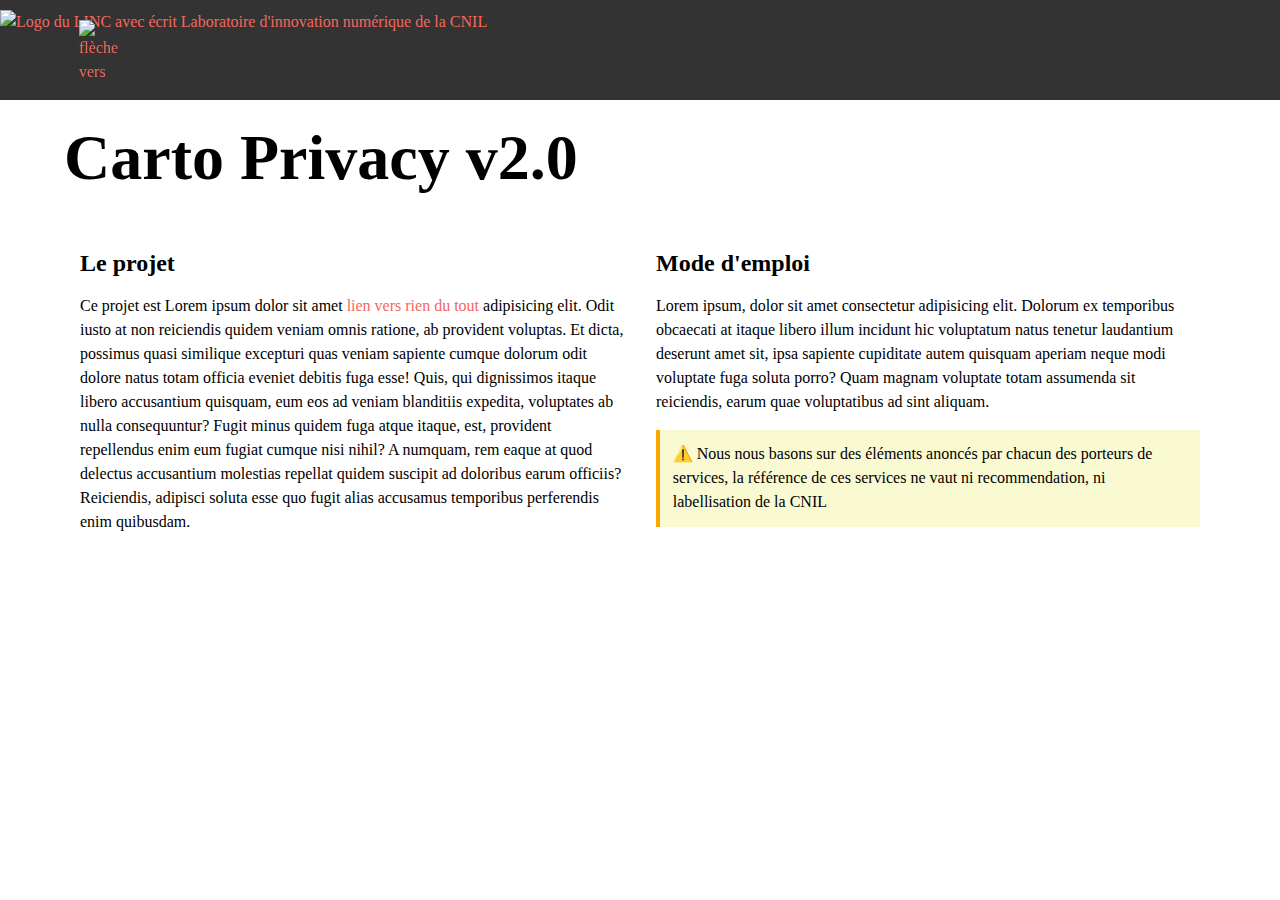
==== index.html @ 5b9583d8 "Nouvelle interface de l'index, modif du readme et parsing du csv opérationnel" ====
<!DOCTYPE html>
<html lang="en">
<head>
    <meta charset="UTF-8">
    <meta http-equiv="X-UA-Compatible" content="IE=edge">
    <meta name="viewport" content="width=device-width, initial-scale=1.0">
    <title>Document</title>
    <link rel="stylesheet" href="main.css">
    <!-- <link rel="stylesheet" href="reset.css"> -->
</head>
<body>
    <header>
        <nav>
            <a href="https://linc.cnil.fr">
                <img class="header_back_button" src="https://linc.cnil.fr/obs-cookies/static/back.svg" alt="flèche vers la gauche dans un cercle blanc">
                <img class="header_link" src="https://linc.cnil.fr/sites/default/files/styles/default/public/thumbnails/image/linc_lab_blanc-site-web-2.png?itok=fgENwmXw" alt="Logo du LINC avec écrit Laboratoire d'innovation numérique de la CNIL">
            </a>
        </nav>
    </header>
    <main>
        <h1>Carto Privacy v2.0</h1>
        <div class="wrap_container">
            <div class="two_columns">
                <h2>Le projet</h2>
                <p>Ce projet est Lorem ipsum dolor sit amet <a href="#">lien vers rien du tout</a> adipisicing elit. Odit iusto at non reiciendis quidem veniam omnis ratione, ab provident voluptas. Et dicta, possimus quasi similique excepturi quas veniam sapiente cumque dolorum odit dolore natus totam officia eveniet debitis fuga esse! Quis, qui dignissimos itaque libero accusantium quisquam, eum eos ad veniam blanditiis expedita, voluptates ab nulla consequuntur? Fugit minus quidem fuga atque itaque, est, provident repellendus enim eum fugiat cumque nisi nihil? A numquam, rem eaque at quod delectus accusantium molestias repellat quidem suscipit ad doloribus earum officiis? Reiciendis, adipisci soluta esse quo fugit alias accusamus temporibus perferendis enim quibusdam.</p>
            </div>
            <div class="two_columns">
                <h2>Mode d'emploi</h2>
                <p>Lorem ipsum, dolor sit amet consectetur adipisicing elit. Dolorum ex temporibus obcaecati at itaque libero illum incidunt hic voluptatum natus tenetur laudantium deserunt amet sit, ipsa sapiente cupiditate autem quisquam aperiam neque modi voluptate fuga soluta porro? Quam magnam voluptate totam assumenda sit reiciendis, earum quae voluptatibus ad sint aliquam.</p>
                <aside>
                    ⚠️ Nous nous basons sur des éléments anoncés par chacun des porteurs de services, la référence de ces services ne vaut ni recommendation, ni labellisation de la CNIL
                </aside>
            </div>
        </div>

        <script src="echarts.js"></script>
        <script src="https://d3js.org/d3.v7.min.js"></script>
        <script src="https://unpkg.com/papaparse@5.3.2/papaparse.min.js"></script>
        <script type="text/javascript" src="tests/test-d3stratify.js"></script>
    </main>
</body>
</html>
---- main.css ----
/* Small CSS Reset
  * ========================================================================== */

  *, *::before, *::after {
    box-sizing: border-box;
}

* {
    margin: 0;
}

html, body {
    height: 100%;
}

body {
    line-height: 1.5;
    -webkit-font-smoothing: antialiased;
}

img, picture, video, canvas, svg {
    display: block;
    max-width: 100%;
}

input, button, textarea, select {
    font: inherit;
}

p, h1, h2, h3, h4, h5, h6 {
    overflow-wrap: break-word;
}

/* Containers
  * ========================================================================== */
  
header {
    background-color: #333333;
    width: 100%;
    height: 100px;
    padding: 10px 0;
    position: sticky;
    top: 0px;
}

  main{
    width: 90%;
    margin: auto;
}

.wrap_container {
    display: flex;
    flex-wrap: wrap;
}

@media only screen and (min-width: 700px) {
    .two_columns {
        min-width: 300px;
        width: 50%;
        padding: 1em;
    }
}

/* Content
  * ========================================================================== */

.header_back_button {
    object-fit: contain;
    width: 40px;
    height: 60px;
    position: fixed;
    left: max(calc(5vw + 15px),calc(50vw - 585px));
    top: 20px;
}

.header_link {
    max-height: 80px;
    object-fit: contain;
    width: 100%;
}

p {
    margin-bottom: 16px;
}

h1, h2 {
    margin: 20px 0 16px;
    line-height: 1.2;
}

h1 {
    font-size: 4rem;
}

h3, h4, h5, h6 {
    margin: 16px 0 4px;
    line-height: 1.2;
}

a {
    text-decoration: none;
    color: rgb(244, 103, 92);
    cursor: pointer;
    -webkit-transition: background-color 0.2s ease-in-out;
    -moz-transition: background-color 0.2s ease-in-out;
    -o-transition: background-color 0.2s ease-in-out;
    transition: background-color 0.2s ease-in-out;
    font-weight: 400;
}

a:hover, a:active {
    background-color: rgb(244, 103, 92);
    color: #F9F9F9;
    font-weight: 400;
}

aside {
    background-color: lightgoldenrodyellow;
    border-left: 4px solid orange;
    padding: 0.8rem 0.8rem;
}
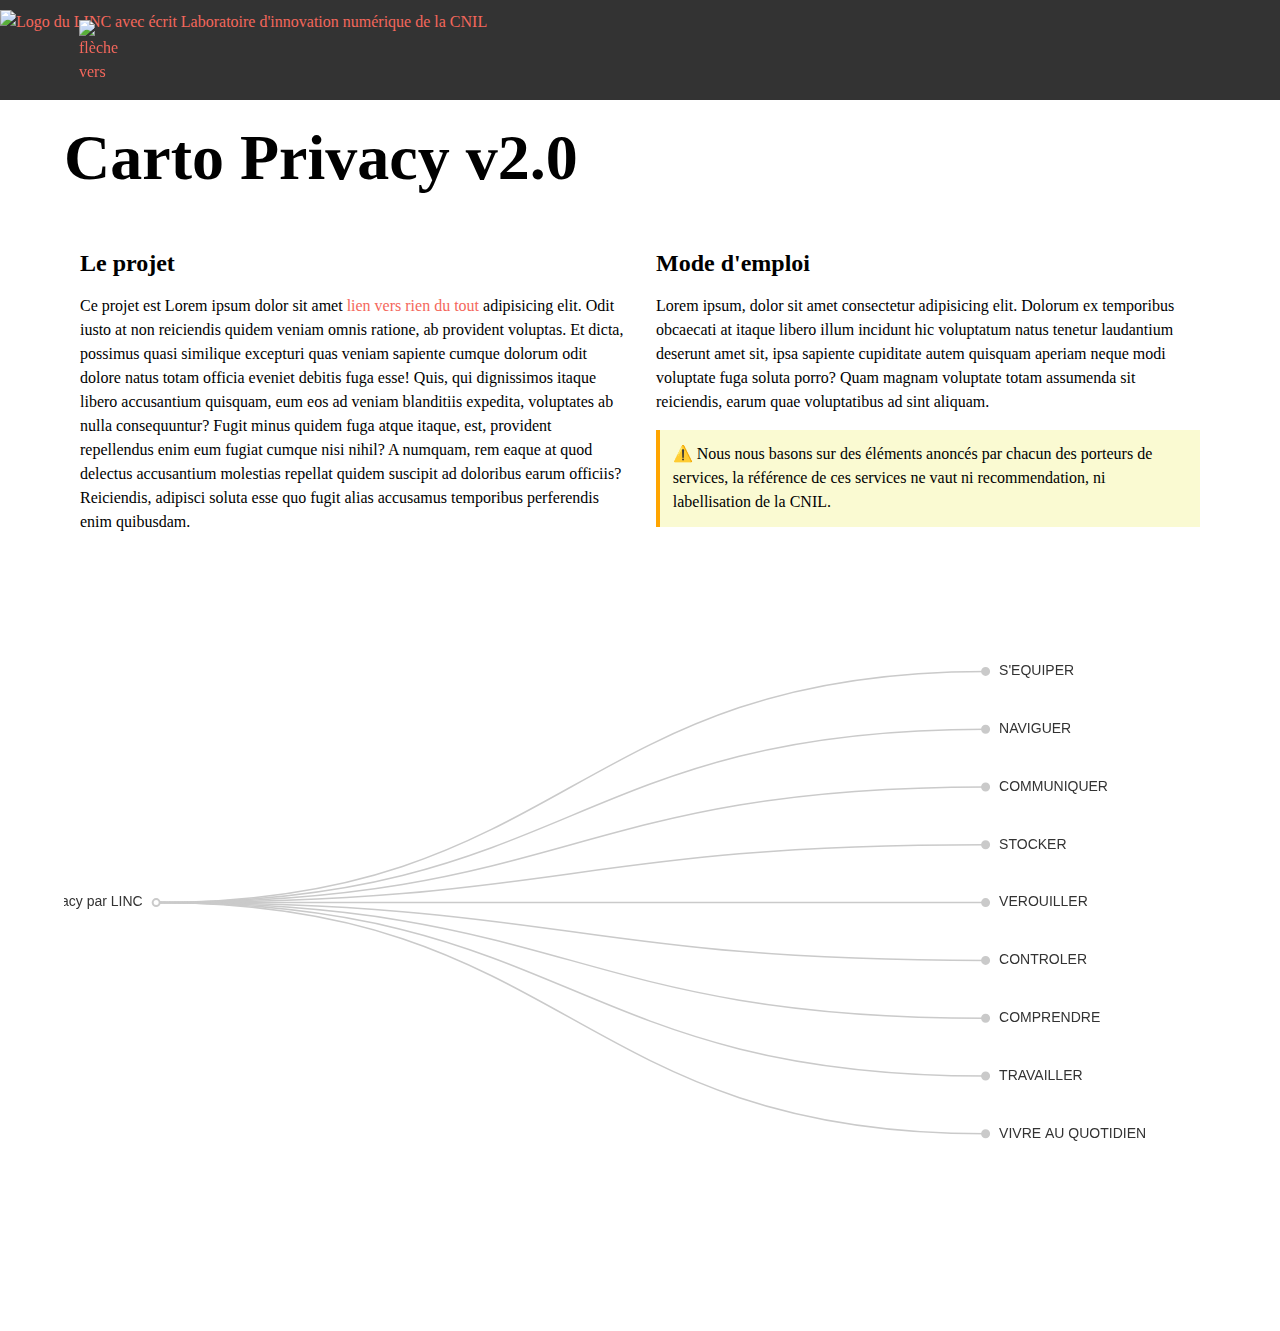
==== commit 90c56305: "Modif : modifs mineures" ====
--- a/index.html
+++ b/index.html
@@ -28,15 +28,17 @@
                 <h2>Mode d'emploi</h2>
                 <p>Lorem ipsum, dolor sit amet consectetur adipisicing elit. Dolorum ex temporibus obcaecati at itaque libero illum incidunt hic voluptatum natus tenetur laudantium deserunt amet sit, ipsa sapiente cupiditate autem quisquam aperiam neque modi voluptate fuga soluta porro? Quam magnam voluptate totam assumenda sit reiciendis, earum quae voluptatibus ad sint aliquam.</p>
                 <aside>
-                    ⚠️ Nous nous basons sur des éléments anoncés par chacun des porteurs de services, la référence de ces services ne vaut ni recommendation, ni labellisation de la CNIL
+                    ⚠️ Nous nous basons sur des éléments anoncés par chacun des porteurs de services, la référence de ces services ne vaut ni recommendation, ni labellisation de la CNIL.
                 </aside>
             </div>
         </div>
+        <div id="tree-container" style="height: 85vh"></div>
+        <!-- <div id="tree-container" style="border: 1.5px solid; border-color: red; border-radius: 10px; height: 85vh"></div> -->
+
 
         <script src="echarts.js"></script>
         <script src="https://d3js.org/d3.v7.min.js"></script>
-        <script src="https://unpkg.com/papaparse@5.3.2/papaparse.min.js"></script>
-        <script type="text/javascript" src="tests/test-d3stratify.js"></script>
+        <script type="text/javascript" src="tree.js"></script>
     </main>
 </body>
 </html>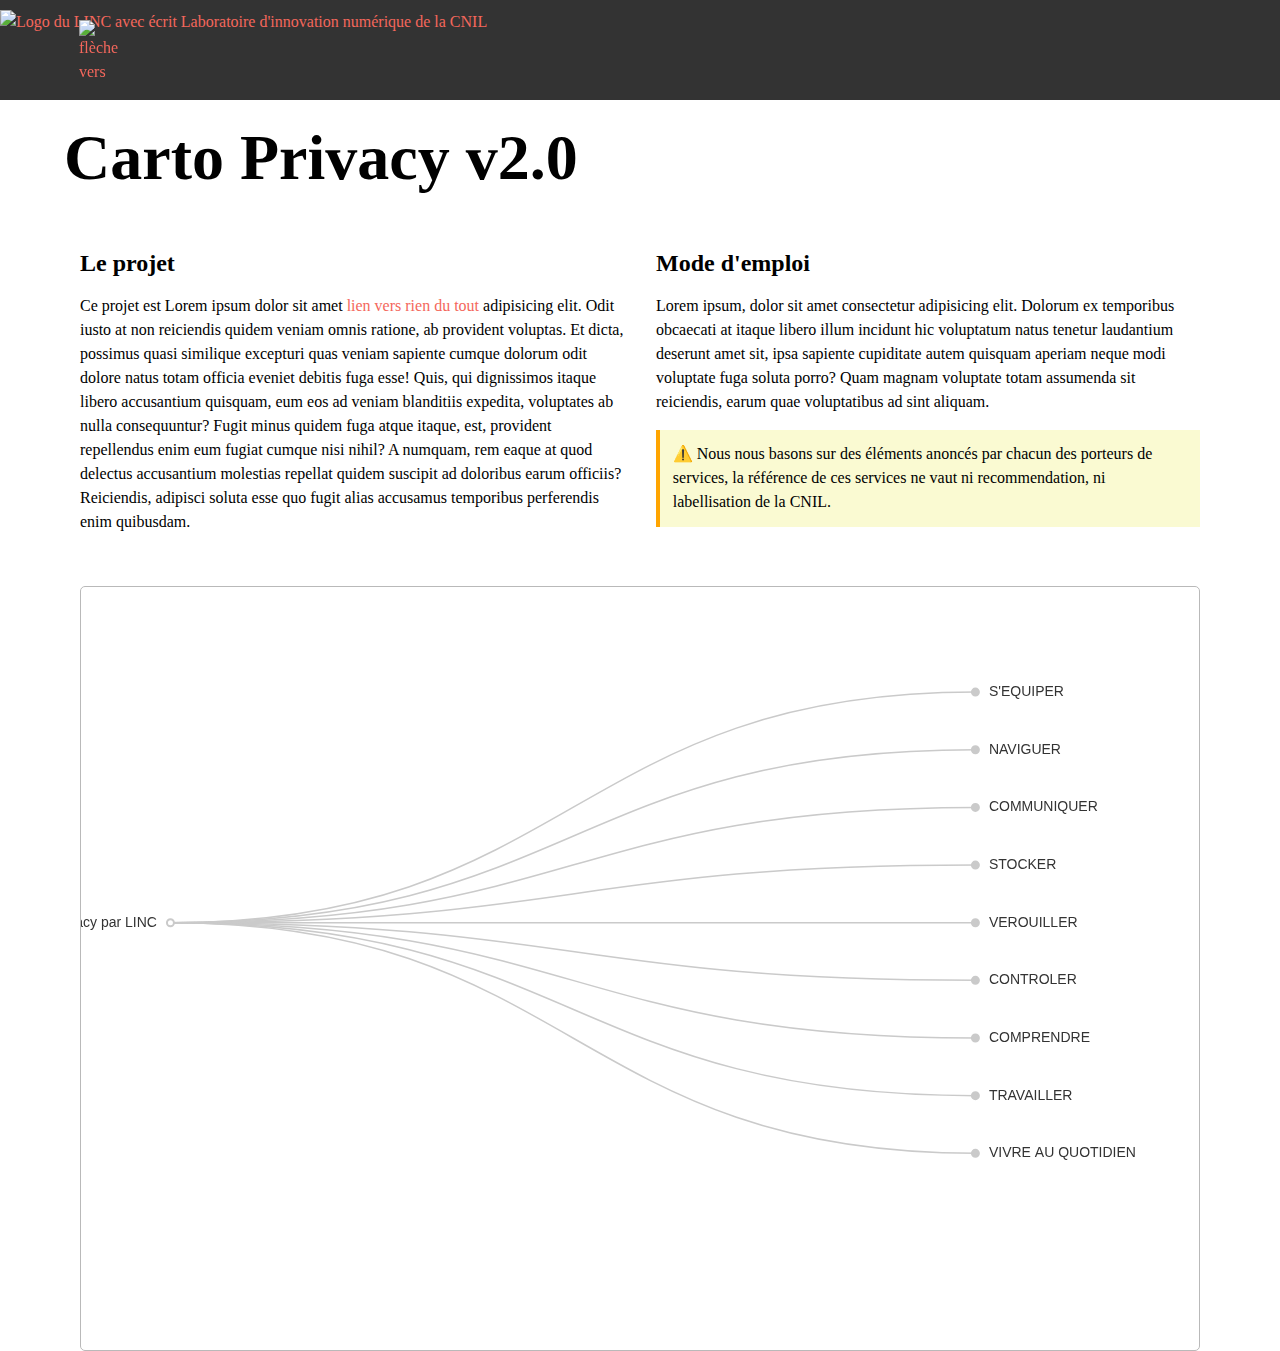
==== commit f711b0dd: "Modif : modifs mineures" ====
--- a/index.html
+++ b/index.html
@@ -32,7 +32,7 @@
                 </aside>
             </div>
         </div>
-        <div id="tree-container" style="height: 85vh"></div>
+        <div id="tree_container"></div>
         <!-- <div id="tree-container" style="border: 1.5px solid; border-color: red; border-radius: 10px; height: 85vh"></div> -->
 
 
--- a/main.css
+++ b/main.css
@@ -51,6 +51,13 @@
 .wrap_container {
     display: flex;
     flex-wrap: wrap;
+    margin-bottom: 20px;
+}
+
+#tree_container {
+    height: 85vh;
+    border: solid #b9b9b9 1px;
+    border-radius: 5px;
 }
 
 @media only screen and (min-width: 700px) {
@@ -58,6 +65,10 @@
         min-width: 300px;
         width: 50%;
         padding: 1em;
+    }
+
+    #tree_container {
+        margin: 1em;
     }
 }
 
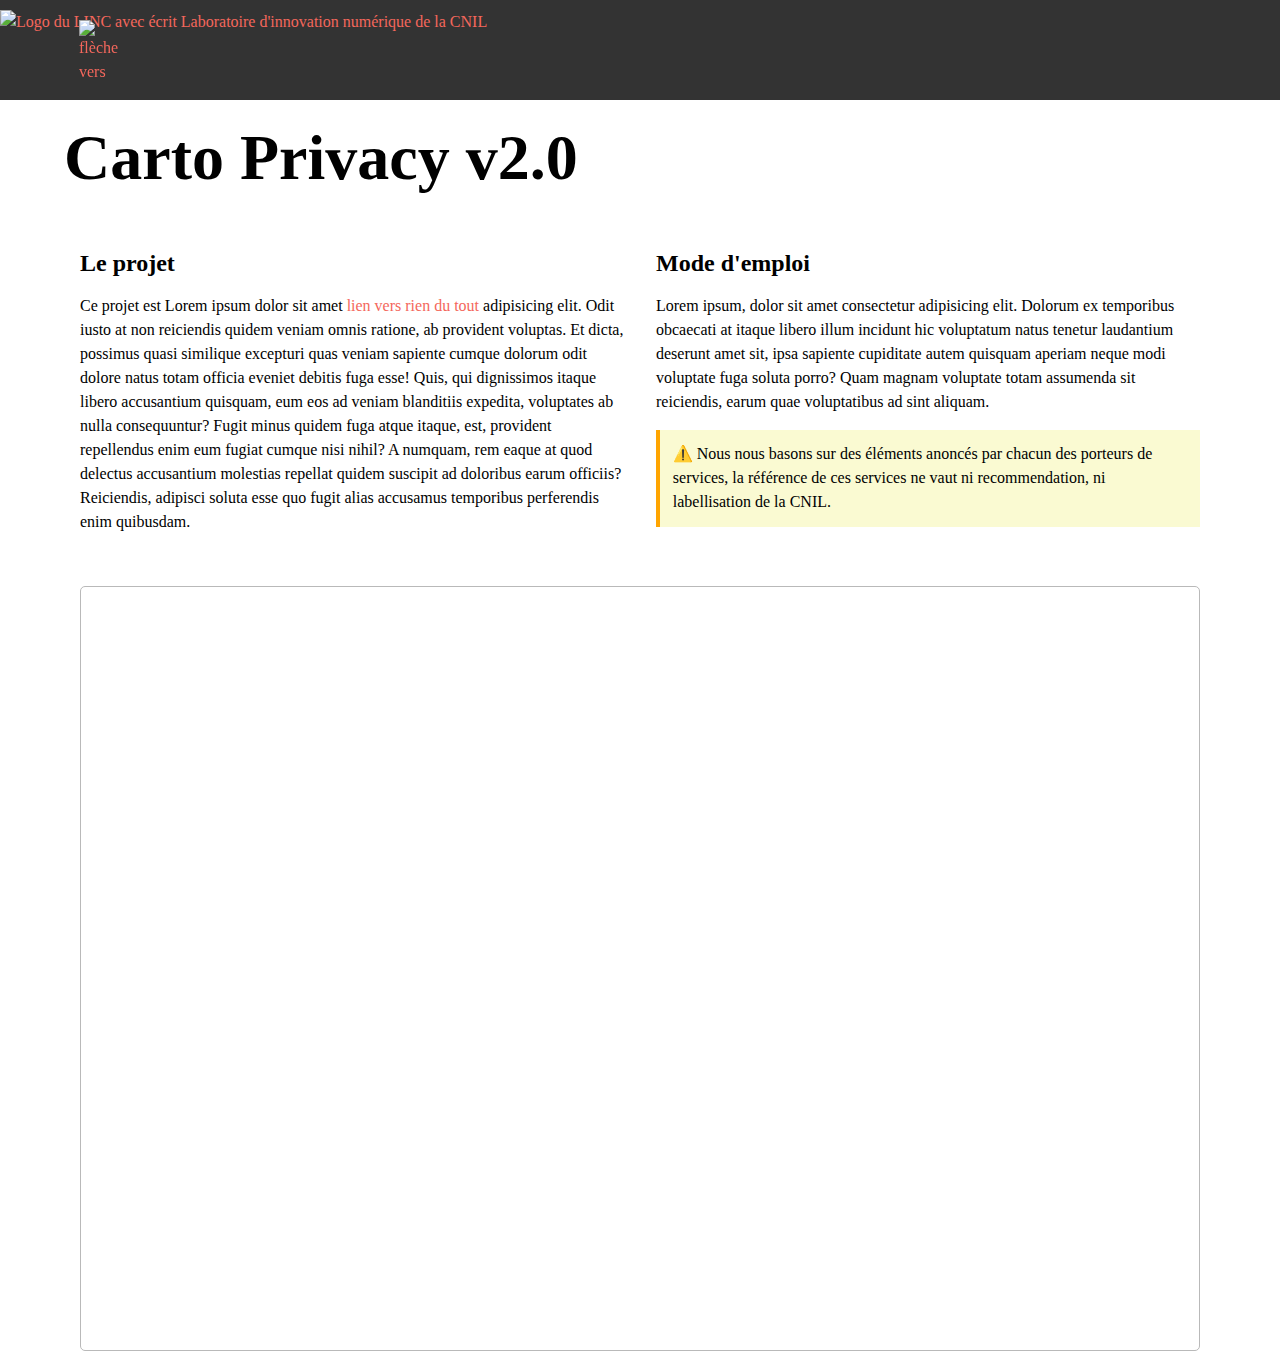
==== commit 81edb99e: "Super Jéjé" ====
--- a/index.html
+++ b/index.html
@@ -38,7 +38,7 @@
 
         <script src="echarts.js"></script>
         <script src="https://d3js.org/d3.v7.min.js"></script>
-        <script type="text/javascript" src="tree.js"></script>
+        <script type="text/javascript" src="tests/tree-test.js"></script>
     </main>
 </body>
 </html>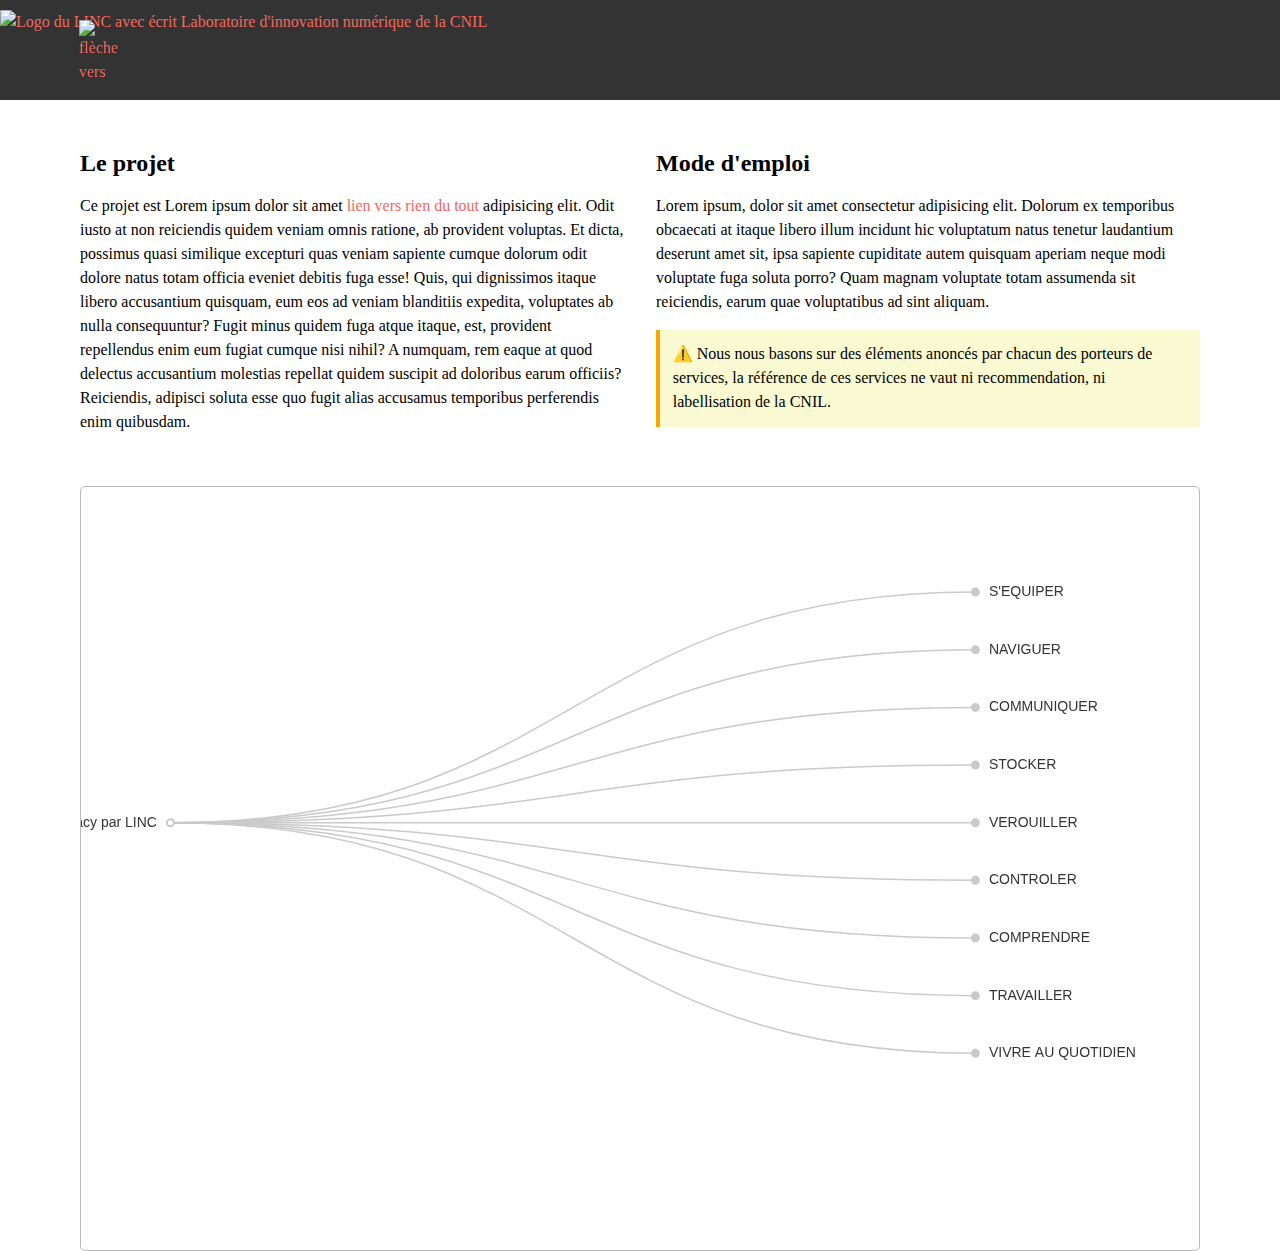
==== commit 4505e0b7: "changements mineurs" ====
--- a/index.html
+++ b/index.html
@@ -38,7 +38,7 @@
 
         <script src="echarts.js"></script>
         <script src="https://d3js.org/d3.v7.min.js"></script>
-        <script type="text/javascript" src="tests/tree-test.js"></script>
+        <script type="text/javascript" src="tree.js"></script>
     </main>
 </body>
 </html>--- a/main.css
+++ b/main.css
@@ -39,8 +39,9 @@
     width: 100%;
     height: 100px;
     padding: 10px 0;
-    position: sticky;
+    position: fixed;;
     top: 0px;
+    z-index: 2;
 }
 
   main{
@@ -129,4 +130,10 @@
     background-color: lightgoldenrodyellow;
     border-left: 4px solid orange;
     padding: 0.8rem 0.8rem;
+}
+
+.tag {
+    padding: 0.5em;
+    background-color: rgb(255, 225, 222);
+    border-radius: 100px;
 }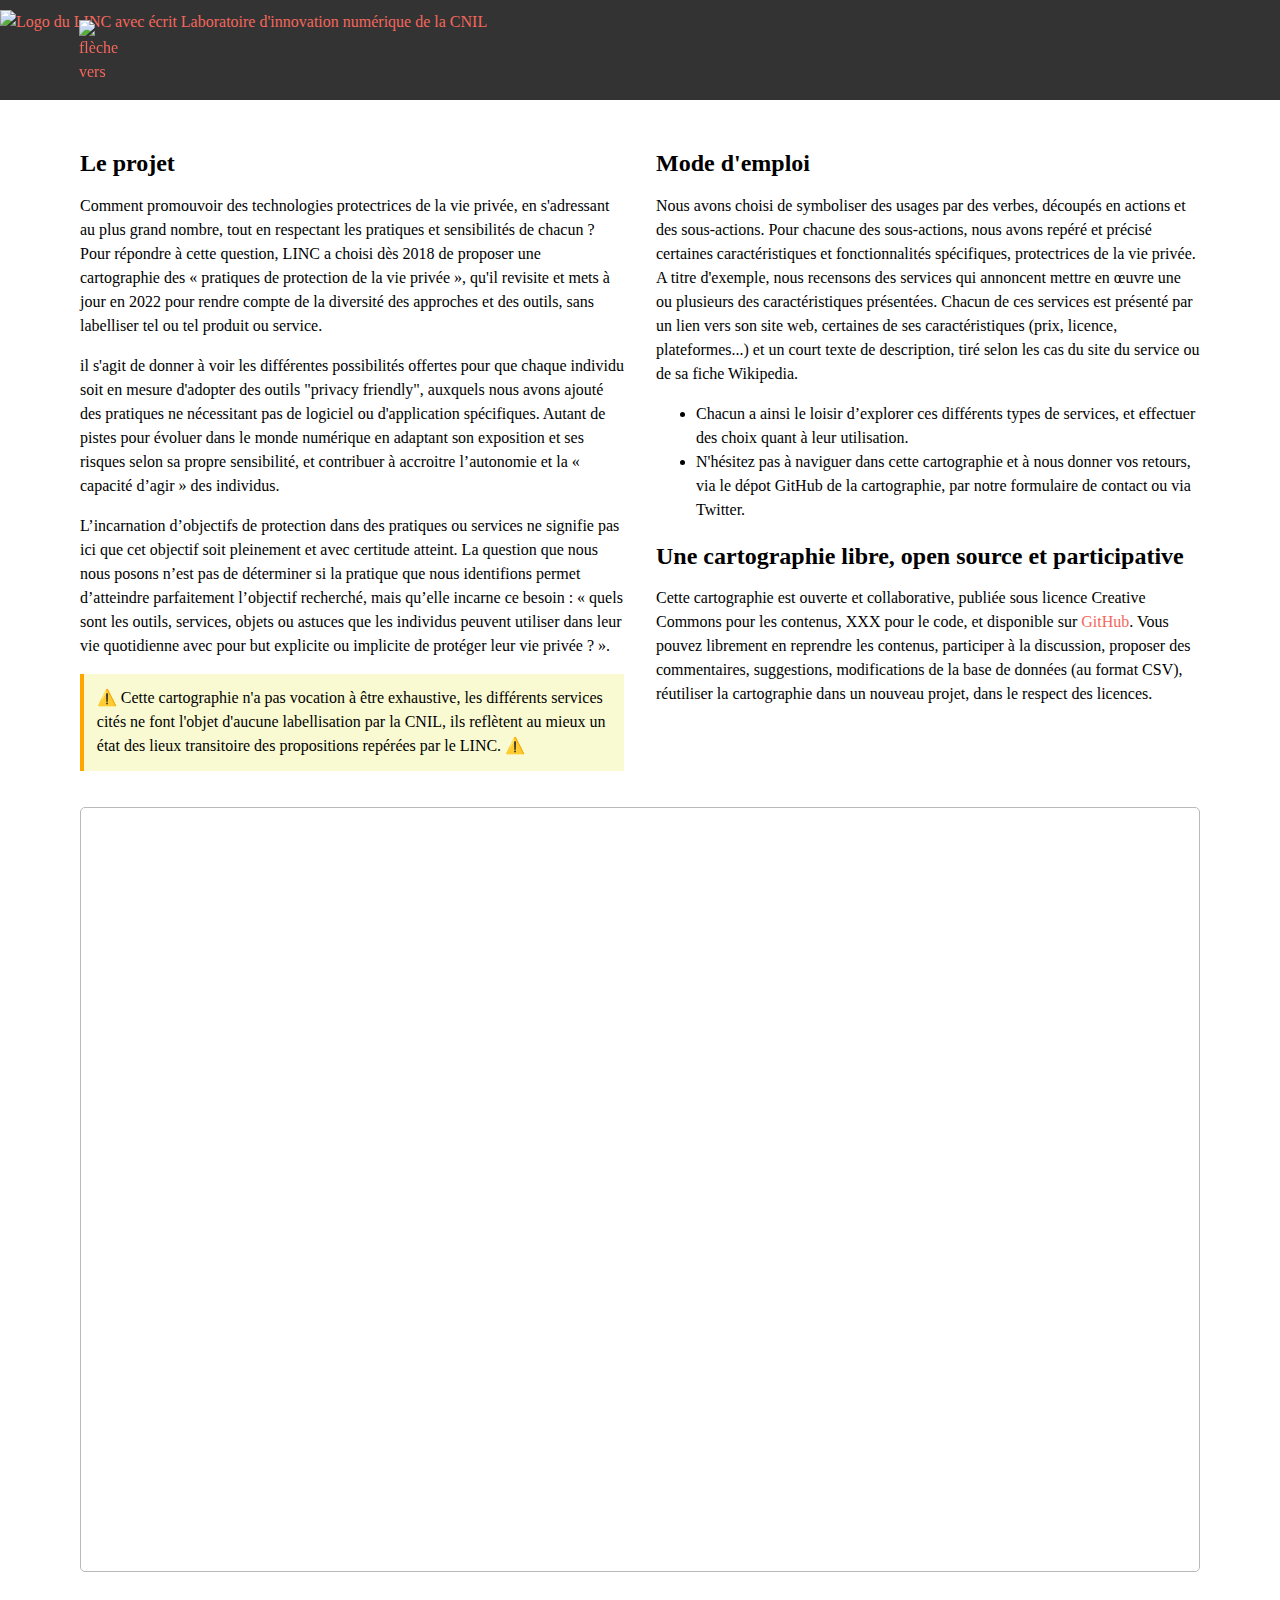
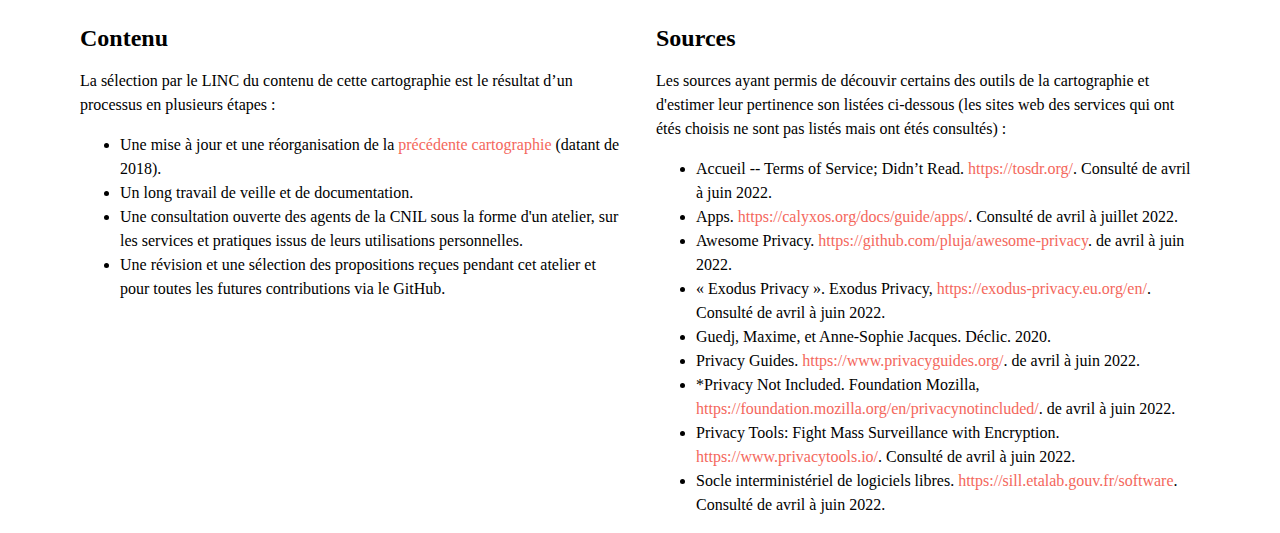
==== commit b3d49b67: "descriptions, documentation, clean" ====
--- a/index.html
+++ b/index.html
@@ -22,18 +22,69 @@
         <div class="wrap_container">
             <div class="two_columns">
                 <h2>Le projet</h2>
-                <p>Ce projet est Lorem ipsum dolor sit amet <a href="#">lien vers rien du tout</a> adipisicing elit. Odit iusto at non reiciendis quidem veniam omnis ratione, ab provident voluptas. Et dicta, possimus quasi similique excepturi quas veniam sapiente cumque dolorum odit dolore natus totam officia eveniet debitis fuga esse! Quis, qui dignissimos itaque libero accusantium quisquam, eum eos ad veniam blanditiis expedita, voluptates ab nulla consequuntur? Fugit minus quidem fuga atque itaque, est, provident repellendus enim eum fugiat cumque nisi nihil? A numquam, rem eaque at quod delectus accusantium molestias repellat quidem suscipit ad doloribus earum officiis? Reiciendis, adipisci soluta esse quo fugit alias accusamus temporibus perferendis enim quibusdam.</p>
+                <p>
+                    Comment promouvoir des technologies protectrices de la vie privée, en s'adressant au plus grand nombre, tout en respectant les pratiques et sensibilités de chacun ? Pour répondre à cette question, LINC a choisi dès 2018 de proposer une cartographie des « pratiques de protection de la vie privée  », qu'il revisite et mets à jour en 2022 pour rendre compte de la diversité des approches et des outils, sans labelliser tel ou tel produit ou service.
+                </p>
+                <p>
+                    il s'agit de donner à voir les différentes possibilités offertes pour que chaque individu soit en mesure d'adopter des outils "privacy friendly", auxquels nous avons ajouté des pratiques ne nécessitant pas de logiciel ou d'application spécifiques. Autant de pistes pour évoluer dans le monde numérique en adaptant son exposition et ses risques selon sa propre sensibilité, et contribuer à accroitre l’autonomie et la « capacité d’agir » des individus.
+                </p>
+                <p>
+                    L’incarnation d’objectifs de protection dans des pratiques ou services ne signifie pas ici que cet objectif soit pleinement et avec certitude atteint. La question que nous nous posons n’est pas de déterminer si la pratique que nous identifions permet d’atteindre parfaitement l’objectif recherché, mais qu’elle incarne ce besoin : « quels sont les outils, services, objets ou astuces que les individus peuvent utiliser dans leur vie quotidienne avec pour but explicite ou implicite de protéger leur vie privée ? ».
+                </p>
+                <aside>
+                    ⚠️ Cette cartographie n'a pas vocation à être exhaustive, les différents services cités ne font l'objet d'aucune labellisation par la CNIL, ils reflètent au mieux un état des lieux transitoire des propositions repérées par le LINC. ⚠️
+                </aside>
             </div>
             <div class="two_columns">
                 <h2>Mode d'emploi</h2>
-                <p>Lorem ipsum, dolor sit amet consectetur adipisicing elit. Dolorum ex temporibus obcaecati at itaque libero illum incidunt hic voluptatum natus tenetur laudantium deserunt amet sit, ipsa sapiente cupiditate autem quisquam aperiam neque modi voluptate fuga soluta porro? Quam magnam voluptate totam assumenda sit reiciendis, earum quae voluptatibus ad sint aliquam.</p>
-                <aside>
-                    ⚠️ Nous nous basons sur des éléments anoncés par chacun des porteurs de services, la référence de ces services ne vaut ni recommendation, ni labellisation de la CNIL.
-                </aside>
+                <p>
+                    Nous avons choisi de symboliser des usages par des verbes, découpés en actions et des sous-actions. Pour chacune des sous-actions, nous avons repéré et précisé certaines caractéristiques et fonctionnalités spécifiques, protectrices de la vie privée. A titre d'exemple, nous recensons des services qui annoncent mettre en œuvre une ou plusieurs des caractéristiques présentées. Chacun de ces services est présenté par un lien vers son site web, certaines de ses caractéristiques (prix, licence, plateformes...) et un court texte de description, tiré selon les cas du site du service ou de sa fiche Wikipedia. 
+                </p>
+                <ul>
+                    <li>
+                        Chacun a ainsi le loisir d’explorer ces différents types de services, et effectuer des choix quant à leur utilisation.
+                    </li>
+                    <li>
+                        N'hésitez pas à naviguer dans cette cartographie et à nous donner vos retours, via le dépot GitHub de la cartographie, par notre formulaire de contact ou via Twitter.
+                    </li>
+                </ul>
+                <h2>Une cartographie libre, open source et participative</h2>
+                <p>
+                    Cette cartographie est ouverte et collaborative, publiée sous licence Creative Commons pour les contenus, XXX pour le code,  et disponible sur <a href="https://github.com/LaboCNIL/carto_privacy">GitHub</a>. Vous pouvez librement en reprendre les contenus, participer à la discussion, proposer des commentaires, suggestions, modifications de la base de données (au format CSV), réutiliser la cartographie dans un nouveau projet, dans le respect des licences.
+                </p>
             </div>
         </div>
         <div id="tree_container"></div>
         <!-- <div id="tree-container" style="border: 1.5px solid; border-color: red; border-radius: 10px; height: 85vh"></div> -->
+            <div class="wrap_container">
+                <div class="two_columns">
+                    <h2>Contenu</h2>
+                    <p>La sélection par le LINC du contenu de cette cartographie est le résultat d’un processus en plusieurs étapes : </p>
+                    <ul>
+                        <li>Une mise à jour et une réorganisation de la <a href="https://framindmap.org/c/maps/438273/public">précédente cartographie</a> (datant de 2018).</li>
+                        <li>Un long travail de veille et de documentation.</li>
+                        <li>Une consultation ouverte des agents de la CNIL sous la forme d'un atelier, sur les services et pratiques issus de leurs utilisations personnelles.</li>
+                        <li>Une révision et une sélection des propositions reçues pendant cet atelier et pour toutes les futures contributions via le GitHub.</li>
+                    </ul>
+                </div>
+                <div class="two_columns">
+                    <h2>Sources</h2>
+                    <p>Les sources ayant permis de découvir certains des outils de la cartographie et d'estimer leur pertinence son listées ci-dessous (les sites web des services qui ont étés choisis ne sont pas listés mais ont étés consultés) :</p>
+                    <ul>
+                        <li>Accueil -- Terms of Service; Didn’t Read. <a href="https://tosdr.org/">https://tosdr.org/</a>. Consulté de avril à juin 2022.</li>
+                        <li>Apps. <a href="https://calyxos.org/docs/guide/apps/">https://calyxos.org/docs/guide/apps/</a>. Consulté de avril à juillet 2022.</li>
+                        <li>Awesome Privacy. <a href="https://github.com/pluja/awesome-privacy">https://github.com/pluja/awesome-privacy</a>. de avril à juin 2022.</li>
+                        <li>« Exodus Privacy ». Exodus Privacy, <a href="https://exodus-privacy.eu.org/en/">https://exodus-privacy.eu.org/en/</a>. Consulté de avril à juin 2022.</li>
+                        <li>Guedj, Maxime, et Anne-Sophie Jacques. Déclic. 2020.</li>
+                        <li>Privacy Guides. <a href="https://www.privacyguides.org/">https://www.privacyguides.org/</a>. de avril à juin 2022.</li>
+                        <li>*Privacy Not Included. Foundation Mozilla, <a href="https://foundation.mozilla.org/en/privacynotincluded/">https://foundation.mozilla.org/en/privacynotincluded/</a>. de avril à juin 2022.</li>
+                        <li>Privacy Tools: Fight Mass Surveillance with Encryption. <a href="https://www.privacytools.io/">https://www.privacytools.io/</a>. Consulté de avril à juin 2022.</li>
+                        <li>Socle interministériel de logiciels libres. <a href="https://sill.etalab.gouv.fr/software">https://sill.etalab.gouv.fr/software</a>. Consulté de avril à juin 2022.</li>
+
+                    </ul>
+                </div>
+            </div>
+
 
 
         <script src="echarts.js"></script>
--- a/main.css
+++ b/main.css
@@ -73,7 +73,7 @@
     }
 }
 
-/* Content
+/* Page content
   * ========================================================================== */
 
 .header_back_button {
@@ -132,8 +132,71 @@
     padding: 0.8rem 0.8rem;
 }
 
-.tag {
-    padding: 0.5em;
-    background-color: rgb(255, 225, 222);
-    border-radius: 100px;
+/* Tooltip cartographie
+  * ========================================================================== */
+
+.tooltip-container {
+    display: flex;
+    flex-wrap:  wrap;
+    max-width: 400px;
+    white-space: pre-wrap;
+    overflow-wrap: break-word;
+}
+
+div:has(.tooltip-container):empty {
+    display: none;
+}
+
+.tooltip-container:empty, .tag:empty, span:empty {
+    display:none;
+    visibility: hidden;
+}
+
+/* lien vers le site de l'outil */
+.lien-outil {
+    all: unset;
+    color: #682ed2;
+    margin: 0 1ch 1ch 0;
+    padding: 0.5em 1em;
+    background-color: #e4dffb;
+    border-radius: 5px;
+}
+
+.lien-outil:hover, .lien-outil:active {
+    all: inherit;
+    color: #682ed2;
+    margin: 0 1ch 1ch 0;
+    padding: 0.5em 1em;
+    border-radius: 5px;
+    background-color: #cbbff7;
+    text-decoration: underline currentColor;
+}
+
+/* prix, license, plateformes etc */
+span {
+    /* width: 200px; */
+    width: fit-content;
+    margin: 0 1ch 1ch 0;
+    white-space: pre-wrap;
+    overflow-wrap: break-word;
+    padding: 0.5em 1em;
+    background-color: #e2e2e2;
+    border-radius: 5px;
+}
+
+/* description de l'outil */
+.description-outil {
+    all: none;
+    margin-top: 1em;
+}
+
+/* lien vers la source de la description de l'outil : Wikipedia etc */
+.tooltip-container .lien-description-outil {
+    color:#682ed2;
+}
+
+.tooltip-container .lien-description-outil:hover, .tooltip-container .lien-description-outil:active {
+    all: unset;
+    color:#682ed2;
+    text-decoration: underline currentColor;
 }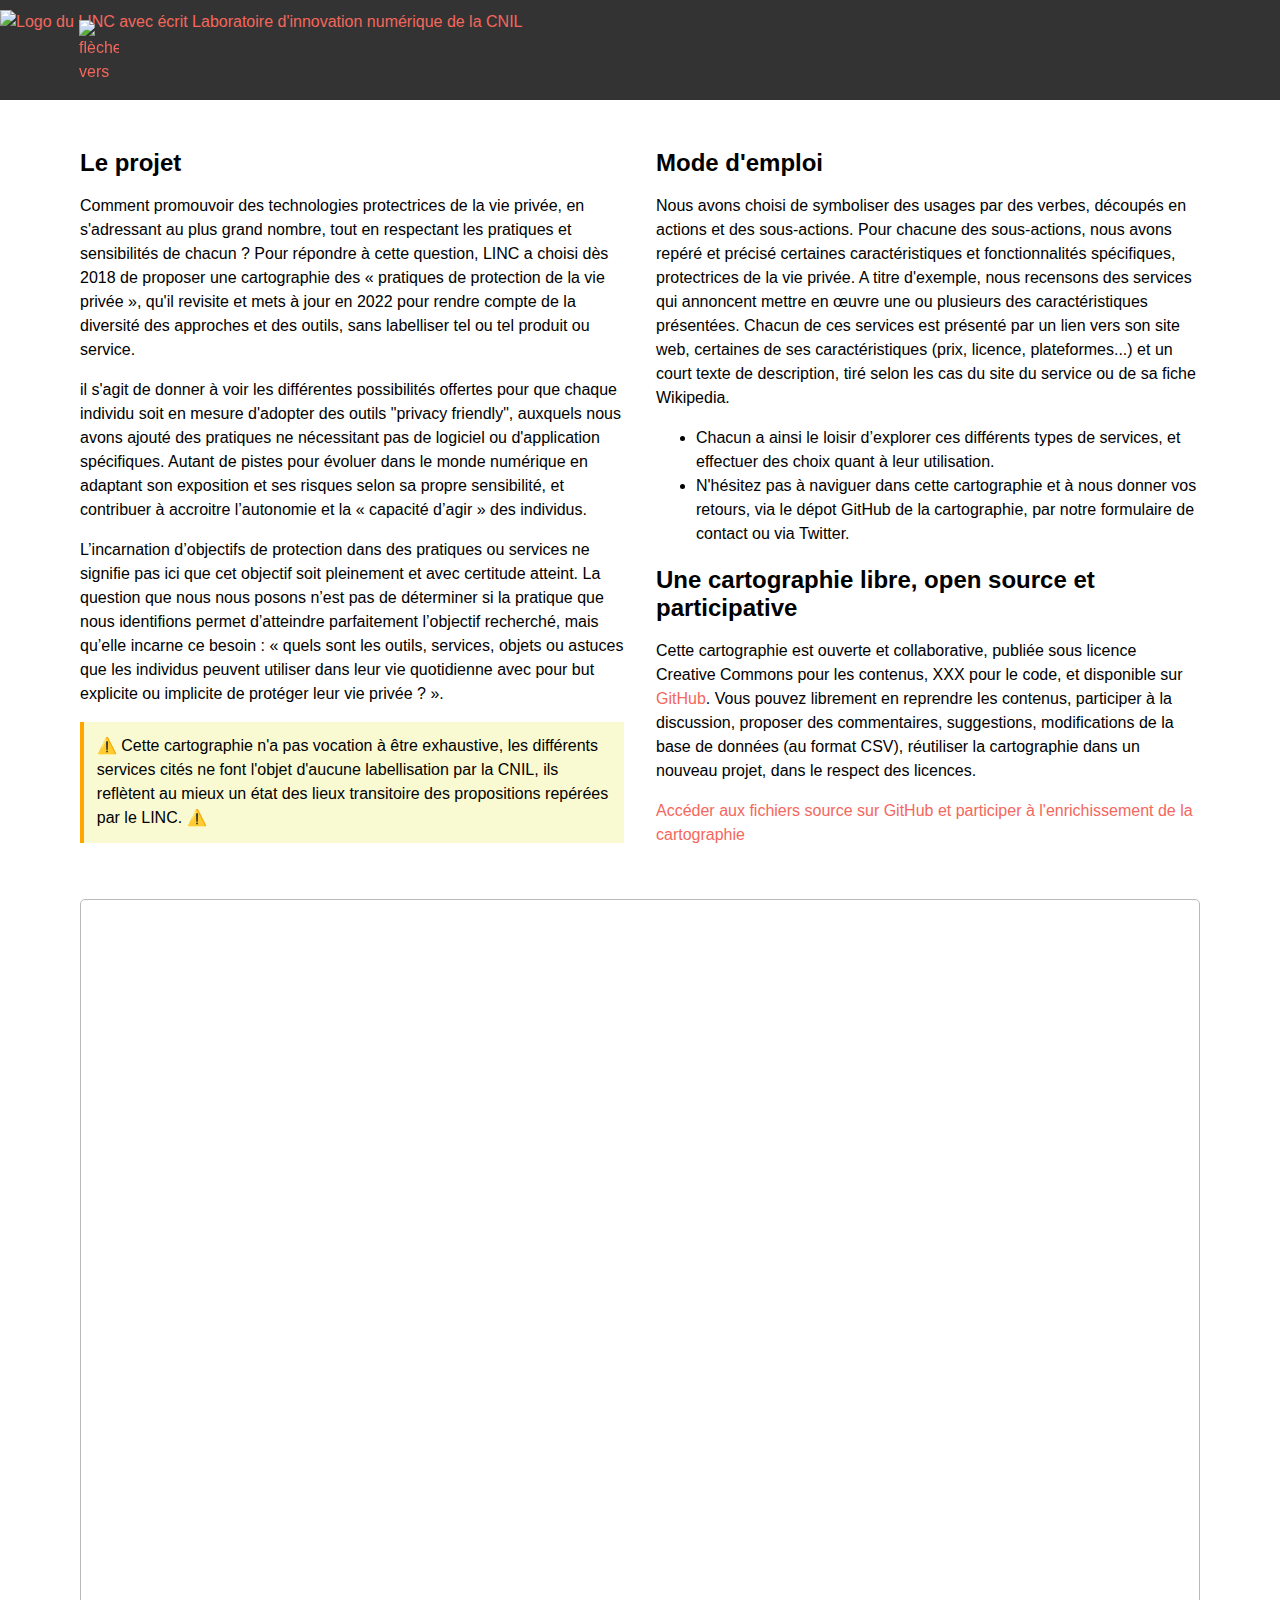
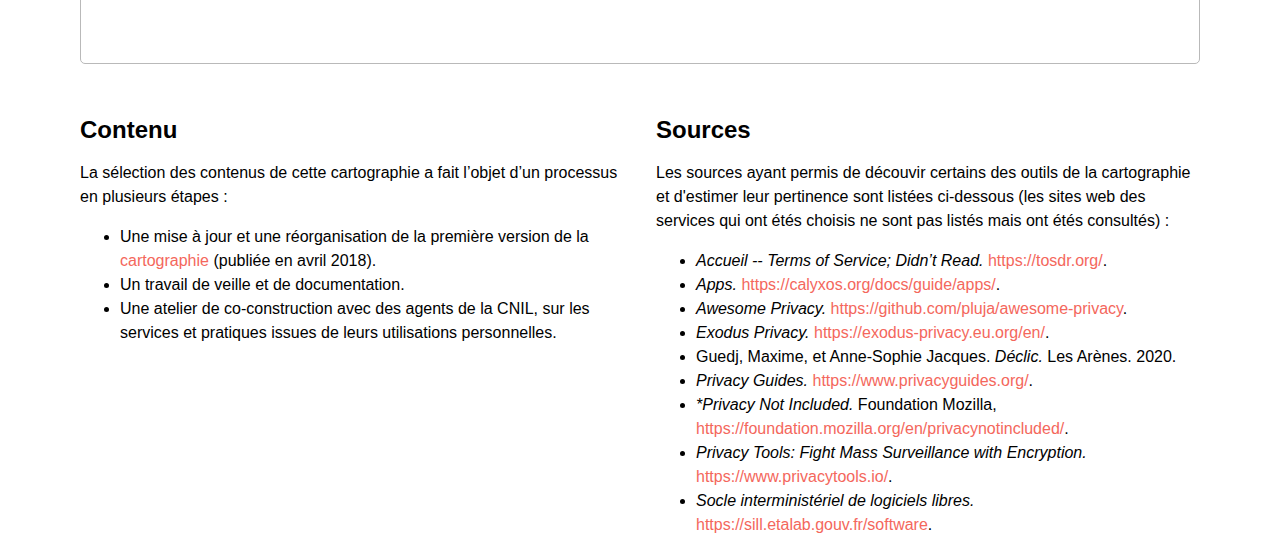
==== commit ebfc52af: "roadmap, documentation, correction d'erreurs, gitignore" ====
--- a/index.html
+++ b/index.html
@@ -23,13 +23,13 @@
             <div class="two_columns">
                 <h2>Le projet</h2>
                 <p>
-                    Comment promouvoir des technologies protectrices de la vie privée, en s'adressant au plus grand nombre, tout en respectant les pratiques et sensibilités de chacun ? Pour répondre à cette question, LINC a choisi dès 2018 de proposer une cartographie des « pratiques de protection de la vie privée  », qu'il revisite et mets à jour en 2022 pour rendre compte de la diversité des approches et des outils, sans labelliser tel ou tel produit ou service.
+                    Comment promouvoir des technologies protectrices de la vie privée, en s'adressant au plus grand nombre, tout en respectant les pratiques et sensibilités de chacun ? Pour répondre à cette question, LINC a choisi dès 2018 de proposer une cartographie des «&nbsp;pratiques de protection de la vie privée&nbsp;», qu'il revisite et mets à jour en 2022 pour rendre compte de la diversité des approches et des outils, sans labelliser tel ou tel produit ou service.
                 </p>
                 <p>
-                    il s'agit de donner à voir les différentes possibilités offertes pour que chaque individu soit en mesure d'adopter des outils "privacy friendly", auxquels nous avons ajouté des pratiques ne nécessitant pas de logiciel ou d'application spécifiques. Autant de pistes pour évoluer dans le monde numérique en adaptant son exposition et ses risques selon sa propre sensibilité, et contribuer à accroitre l’autonomie et la « capacité d’agir » des individus.
+                    il s'agit de donner à voir les différentes possibilités offertes pour que chaque individu soit en mesure d'adopter des outils "privacy friendly", auxquels nous avons ajouté des pratiques ne nécessitant pas de logiciel ou d'application spécifiques. Autant de pistes pour évoluer dans le monde numérique en adaptant son exposition et ses risques selon sa propre sensibilité, et contribuer à accroitre l’autonomie et la «&nbsp;capacité d’agir&nbsp;» des individus.
                 </p>
                 <p>
-                    L’incarnation d’objectifs de protection dans des pratiques ou services ne signifie pas ici que cet objectif soit pleinement et avec certitude atteint. La question que nous nous posons n’est pas de déterminer si la pratique que nous identifions permet d’atteindre parfaitement l’objectif recherché, mais qu’elle incarne ce besoin : « quels sont les outils, services, objets ou astuces que les individus peuvent utiliser dans leur vie quotidienne avec pour but explicite ou implicite de protéger leur vie privée ? ».
+                    L’incarnation d’objectifs de protection dans des pratiques ou services ne signifie pas ici que cet objectif soit pleinement et avec certitude atteint. La question que nous nous posons n’est pas de déterminer si la pratique que nous identifions permet d’atteindre parfaitement l’objectif recherché, mais qu’elle incarne ce besoin : «&nbsp;quels sont les outils, services, objets ou astuces que les individus peuvent utiliser dans leur vie quotidienne avec pour but explicite ou implicite de protéger leur vie privée&nbsp;?&nbsp;».
                 </p>
                 <aside>
                     ⚠️ Cette cartographie n'a pas vocation à être exhaustive, les différents services cités ne font l'objet d'aucune labellisation par la CNIL, ils reflètent au mieux un état des lieux transitoire des propositions repérées par le LINC. ⚠️
@@ -52,6 +52,7 @@
                 <p>
                     Cette cartographie est ouverte et collaborative, publiée sous licence Creative Commons pour les contenus, XXX pour le code,  et disponible sur <a href="https://github.com/LaboCNIL/carto_privacy">GitHub</a>. Vous pouvez librement en reprendre les contenus, participer à la discussion, proposer des commentaires, suggestions, modifications de la base de données (au format CSV), réutiliser la cartographie dans un nouveau projet, dans le respect des licences.
                 </p>
+                <p><a href="https://github.com/LaboCNIL/carto_privacy">Accéder aux fichiers source sur GitHub et participer à l'enrichissement de la cartographie</a></p>
             </div>
         </div>
         <div id="tree_container"></div>
@@ -59,33 +60,31 @@
             <div class="wrap_container">
                 <div class="two_columns">
                     <h2>Contenu</h2>
-                    <p>La sélection par le LINC du contenu de cette cartographie est le résultat d’un processus en plusieurs étapes : </p>
+                    <p>La sélection des contenus de cette cartographie a fait l’objet d’un processus en plusieurs étapes :
+                    </p>
                     <ul>
-                        <li>Une mise à jour et une réorganisation de la <a href="https://framindmap.org/c/maps/438273/public">précédente cartographie</a> (datant de 2018).</li>
-                        <li>Un long travail de veille et de documentation.</li>
-                        <li>Une consultation ouverte des agents de la CNIL sous la forme d'un atelier, sur les services et pratiques issus de leurs utilisations personnelles.</li>
-                        <li>Une révision et une sélection des propositions reçues pendant cet atelier et pour toutes les futures contributions via le GitHub.</li>
+                        <li>Une mise à jour et une réorganisation de la première version de la <a href="https://framindmap.org/c/maps/438273/public">cartographie</a> (publiée en avril 2018).</li>
+                        <li>Un travail de veille et de documentation.</li>
+                        <li>Une atelier de co-construction avec des agents de la CNIL, sur les services et pratiques issues de leurs utilisations personnelles.</li>
                     </ul>
                 </div>
                 <div class="two_columns">
                     <h2>Sources</h2>
-                    <p>Les sources ayant permis de découvir certains des outils de la cartographie et d'estimer leur pertinence son listées ci-dessous (les sites web des services qui ont étés choisis ne sont pas listés mais ont étés consultés) :</p>
+                    <p>Les sources ayant permis de découvir certains des outils de la cartographie et d'estimer leur pertinence sont listées ci-dessous (les sites web des services qui ont étés choisis ne sont pas listés mais ont étés consultés) :</p>
                     <ul>
-                        <li>Accueil -- Terms of Service; Didn’t Read. <a href="https://tosdr.org/">https://tosdr.org/</a>. Consulté de avril à juin 2022.</li>
-                        <li>Apps. <a href="https://calyxos.org/docs/guide/apps/">https://calyxos.org/docs/guide/apps/</a>. Consulté de avril à juillet 2022.</li>
-                        <li>Awesome Privacy. <a href="https://github.com/pluja/awesome-privacy">https://github.com/pluja/awesome-privacy</a>. de avril à juin 2022.</li>
-                        <li>« Exodus Privacy ». Exodus Privacy, <a href="https://exodus-privacy.eu.org/en/">https://exodus-privacy.eu.org/en/</a>. Consulté de avril à juin 2022.</li>
-                        <li>Guedj, Maxime, et Anne-Sophie Jacques. Déclic. 2020.</li>
-                        <li>Privacy Guides. <a href="https://www.privacyguides.org/">https://www.privacyguides.org/</a>. de avril à juin 2022.</li>
-                        <li>*Privacy Not Included. Foundation Mozilla, <a href="https://foundation.mozilla.org/en/privacynotincluded/">https://foundation.mozilla.org/en/privacynotincluded/</a>. de avril à juin 2022.</li>
-                        <li>Privacy Tools: Fight Mass Surveillance with Encryption. <a href="https://www.privacytools.io/">https://www.privacytools.io/</a>. Consulté de avril à juin 2022.</li>
-                        <li>Socle interministériel de logiciels libres. <a href="https://sill.etalab.gouv.fr/software">https://sill.etalab.gouv.fr/software</a>. Consulté de avril à juin 2022.</li>
+                        <li><i>Accueil -- Terms of Service; Didn’t Read.</i> <a href="https://tosdr.org/">https://tosdr.org/</a>.</li>
+                        <li><i>Apps.</i> <a href="https://calyxos.org/docs/guide/apps/">https://calyxos.org/docs/guide/apps/</a>.</li>
+                        <li><i>Awesome Privacy.</i> <a href="https://github.com/pluja/awesome-privacy">https://github.com/pluja/awesome-privacy</a>.</li>
+                        <li><i>Exodus Privacy.</i> <a href="https://exodus-privacy.eu.org/en/">https://exodus-privacy.eu.org/en/</a>.</li>
+                        <li>Guedj, Maxime, et Anne-Sophie Jacques. <i>Déclic.</i> Les Arènes. 2020.</li>
+                        <li><i>Privacy Guides.</i> <a href="https://www.privacyguides.org/">https://www.privacyguides.org/</a>.</li>
+                        <li><i>*Privacy Not Included.</i> Foundation Mozilla, <a href="https://foundation.mozilla.org/en/privacynotincluded/">https://foundation.mozilla.org/en/privacynotincluded/</a>.</li>
+                        <li><i>Privacy Tools: Fight Mass Surveillance with Encryption.</i> <a href="https://www.privacytools.io/">https://www.privacytools.io/</a>.</li>
+                        <li><i>Socle interministériel de logiciels libres.</i> <a href="https://sill.etalab.gouv.fr/software">https://sill.etalab.gouv.fr/software</a>.</li>
 
                     </ul>
                 </div>
             </div>
-
-
 
         <script src="echarts.js"></script>
         <script src="https://d3js.org/d3.v7.min.js"></script>
--- a/main.css
+++ b/main.css
@@ -7,6 +7,7 @@
 
 * {
     margin: 0;
+    font-family: -apple-system,BlinkMacSystemFont,"Segoe UI",Roboto,"Helvetica Neue",Arial,sans-serif,"Apple Color Emoji","Segoe UI Emoji","Segoe UI Symbol";
 }
 
 html, body {
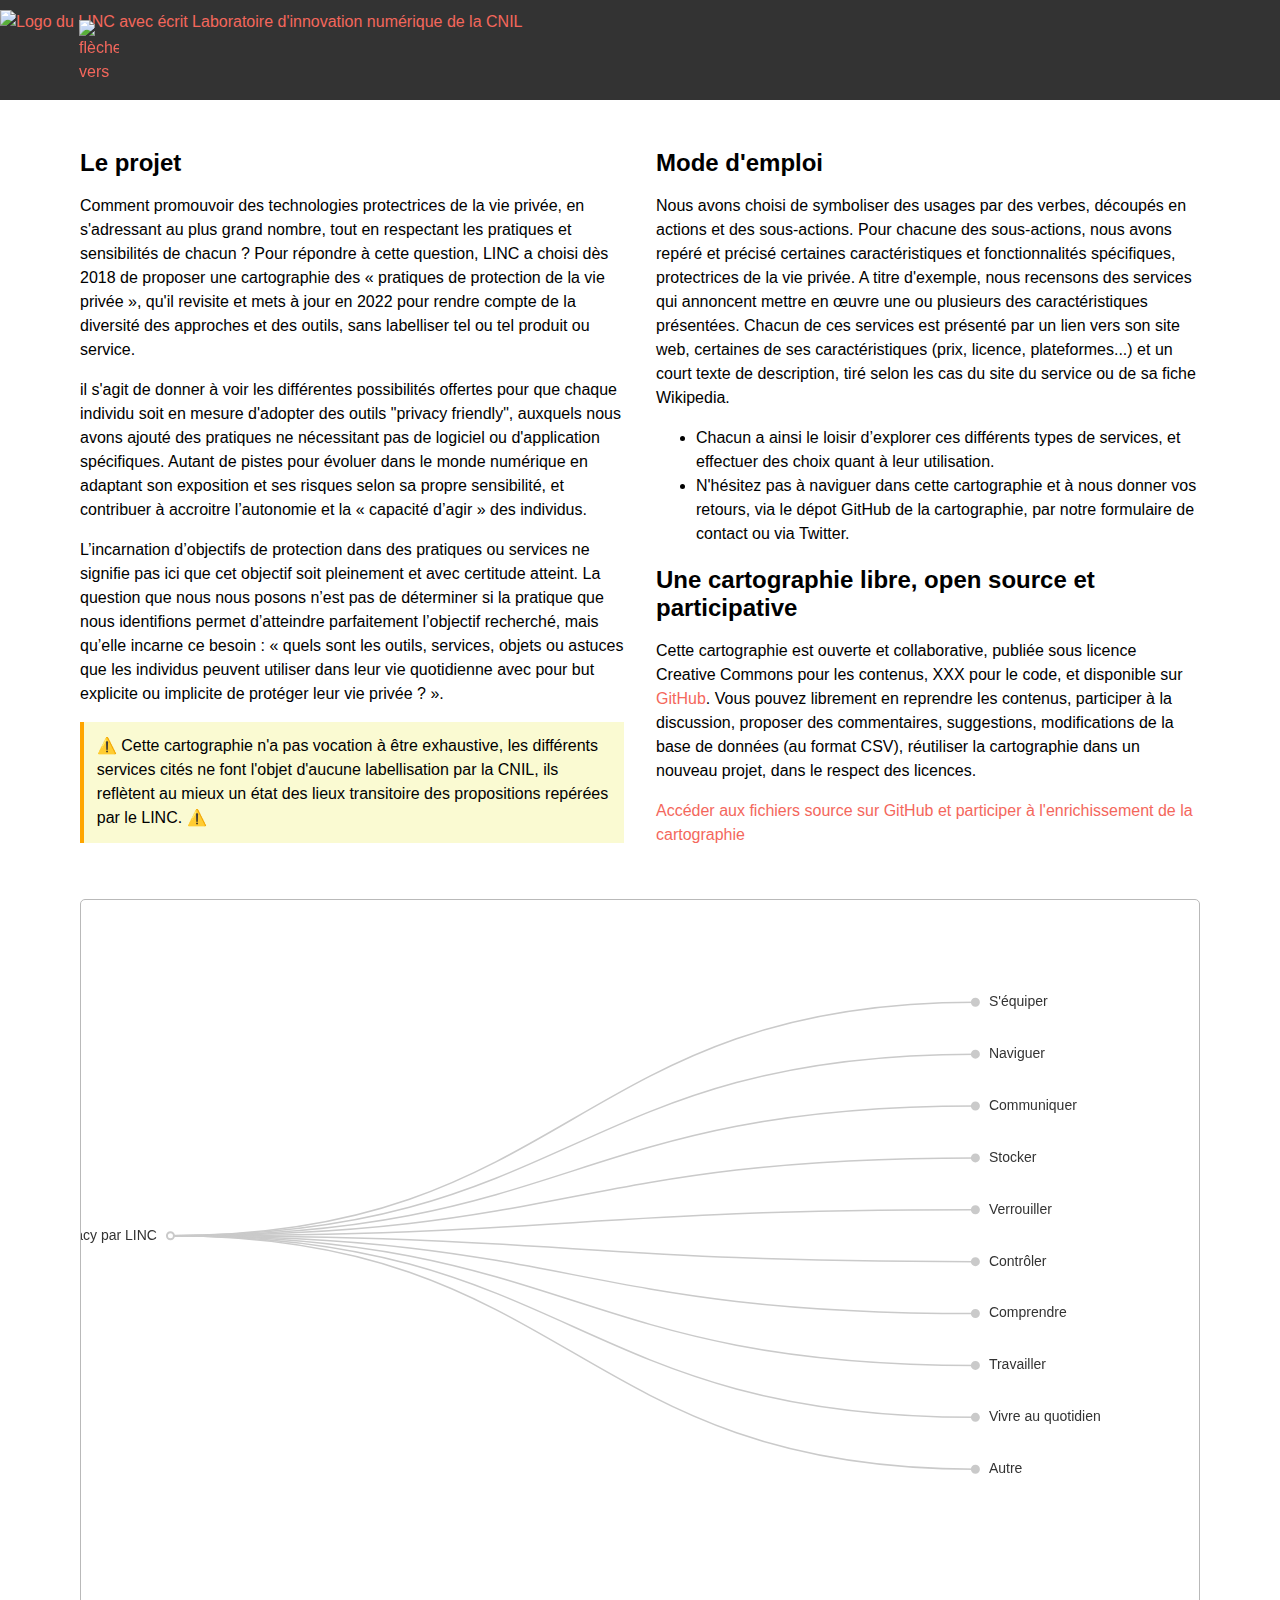
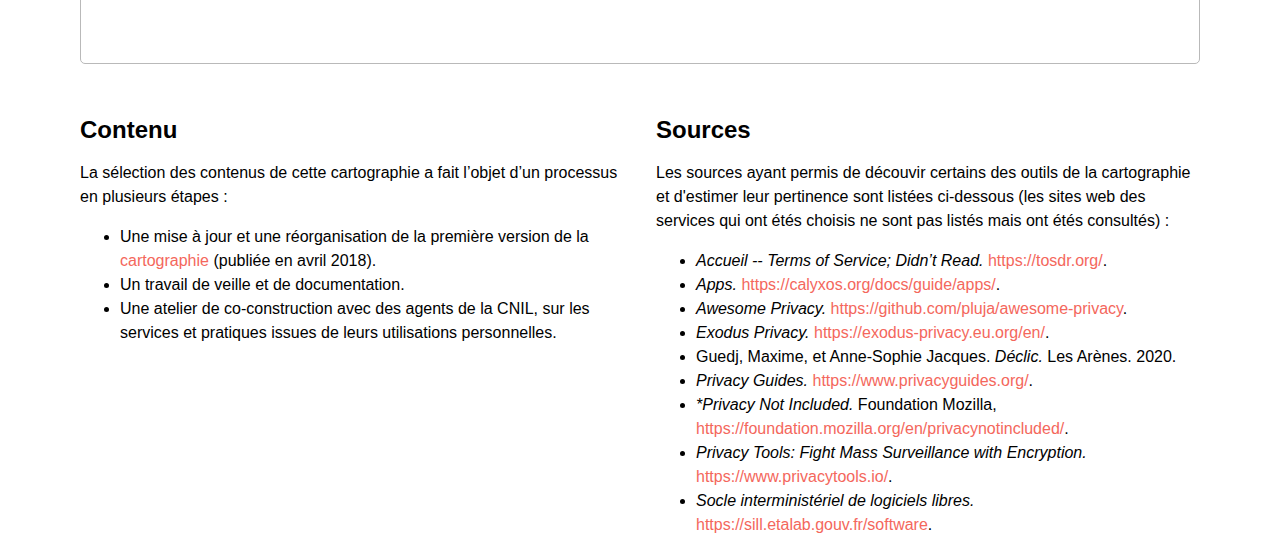
==== commit 9ff7c0a4: "min librairies, modifs de textes" ====
--- a/index.html
+++ b/index.html
@@ -86,8 +86,8 @@
                 </div>
             </div>
 
-        <script src="echarts.js"></script>
-        <script src="https://d3js.org/d3.v7.min.js"></script>
+        <script src="echarts.min.js"></script>
+        <script src="d3.v7.min.js"></script>
         <script type="text/javascript" src="tree.js"></script>
     </main>
 </body>
